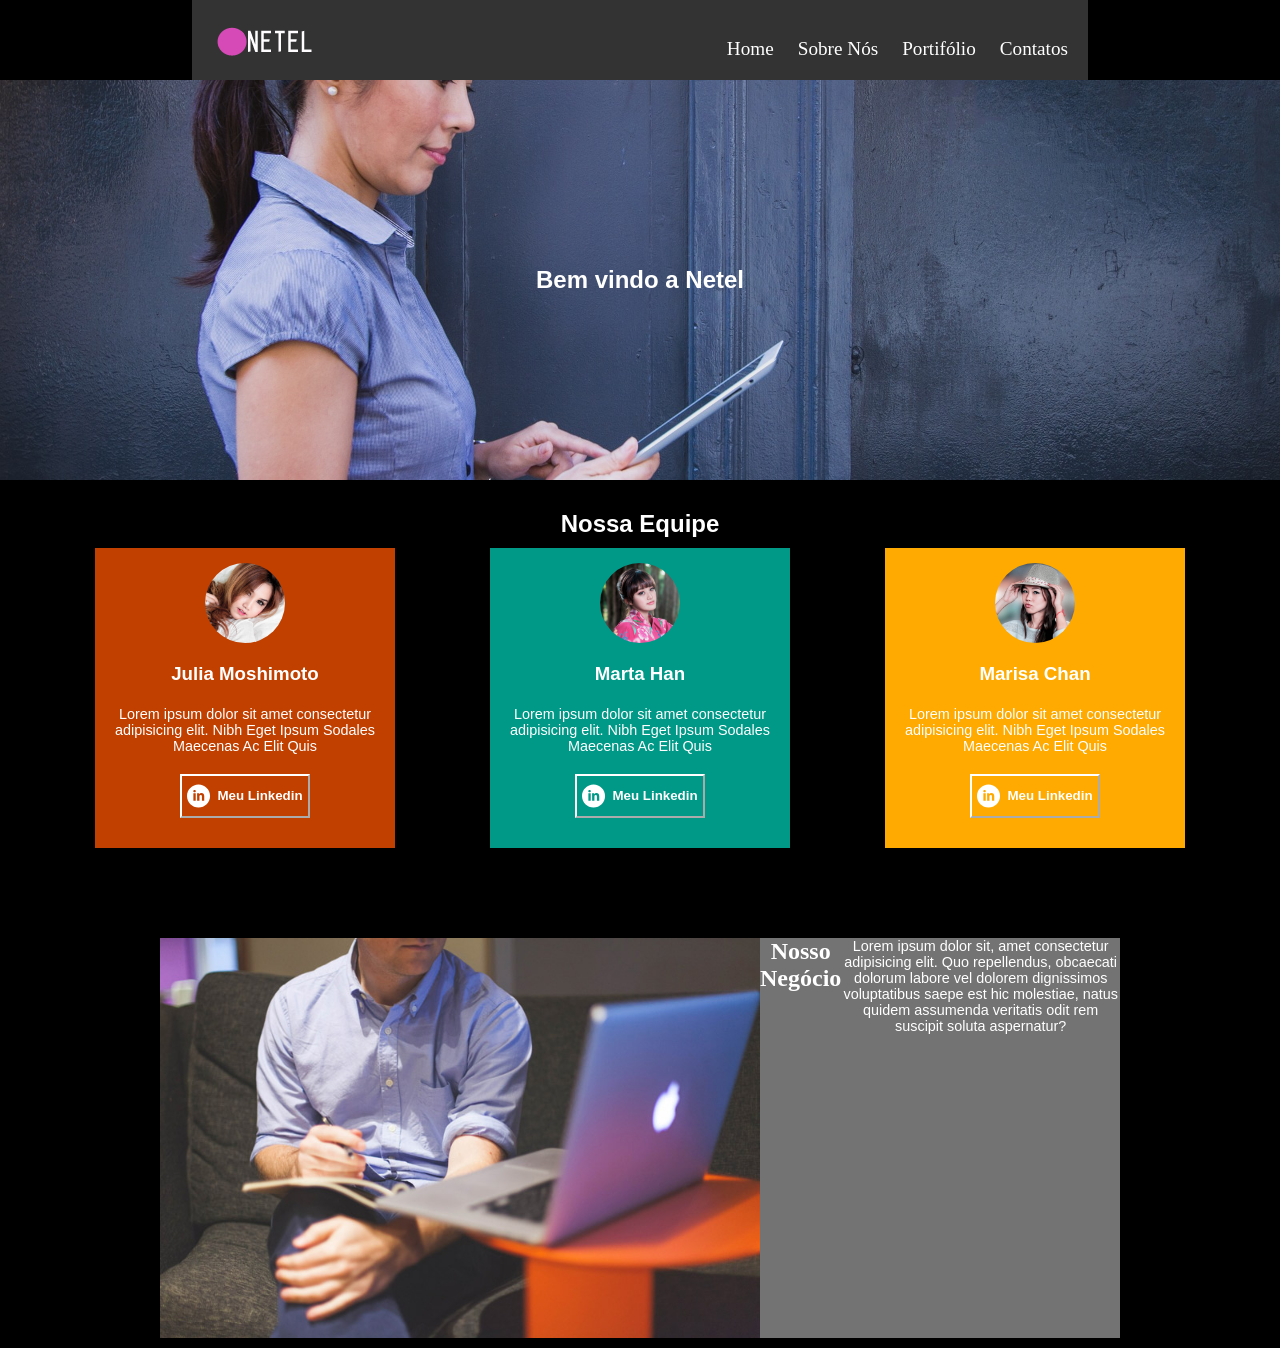
==== site-netel/index.html @ 9df89523 "primeiro commit" ====
<!DOCTYPE html>
<html lang="pt-br">
<head>
    <meta charset="UTF-8">
    <meta http-equiv="X-UA-Compatible" content="IE=edge">
    <meta name="viewport" content="width=device-width, initial-scale=1.0">
    <link rel="stylesheet" href="css/estilo.css">
    <link rel="stylesheet" href="css/all.min.css">
    <title>Netel</title>
</head>
<body>
    <nav id="topo">
        <article>
            <img src="img/logo.png" alt="Logo Netel">
            <ul>
                <li>
                    <a href="#">Home</a>
                </li>
                <li>
                    <a href="#">Sobre Nós</a>
                </li>
                <li>
                    <a href="#">Portifólio</a>
                </li>
                <li>
                    <a href="#">Contatos</a>
                </li>
            </ul>
        </article>
    </nav>
    <section id="banner">
        <h2 id="banner-titulo">Bem vindo a Netel</h2>
    </section>
    <div class="titulo-corpo-pagina">
        <h2>Nossa Equipe</h2>
    </div>
    <div>
    <article class="funcionario-1">
        <img src="img/team1.jpg" alt="Julia" id="julia">
        <h3>Julia Moshimoto</h3>
        <p>Lorem ipsum dolor sit amet consectetur adipisicing elit. Nibh Eget Ipsum Sodales Maecenas Ac Elit Quis</p>
        <button class="button-redes-sociais"><svg width="30" height="30" viewBox="0 0 650 500" fill="none" xmlns="http://www.w3.org/2000/svg">
            <path d="M250 0C111.927 0 0 111.927 0 250C0 388.073 111.927 500 250 500C388.073 500 500 388.073 500 250C500 111.927 388.073 0 250 0ZM188.802 353.62H138.177V190.703H188.802V353.62ZM163.177 170.703C147.188 170.703 136.849 159.375 136.849 145.365C136.849 131.068 147.5 120.078 163.828 120.078C180.156 120.078 190.156 131.068 190.469 145.365C190.469 159.375 180.156 170.703 163.177 170.703ZM373.698 353.62H323.073V263.333C323.073 242.318 315.729 228.047 297.422 228.047C283.438 228.047 275.13 237.708 271.458 247.005C270.104 250.313 269.766 255 269.766 259.661V353.594H219.115V242.656C219.115 222.318 218.464 205.312 217.786 190.677H261.771L264.089 213.307H265.104C271.771 202.682 288.099 187.005 315.417 187.005C348.724 187.005 373.698 209.323 373.698 257.292V353.62Z" fill="white"/>
            </svg>Meu Linkedin</button>
    </article>
    <article class="funcionario-2">
        <img src="img/team2.jpg" alt="Marta" id="marta">
        <h3>Marta Han</h3>
        <p>Lorem ipsum dolor sit amet consectetur adipisicing elit. Nibh Eget Ipsum Sodales Maecenas Ac Elit Quis</p>
        <button class="button-redes-sociais"><svg width="30" height="30" viewBox="0 0 650 500" fill="none" xmlns="http://www.w3.org/2000/svg">
            <path d="M250 0C111.927 0 0 111.927 0 250C0 388.073 111.927 500 250 500C388.073 500 500 388.073 500 250C500 111.927 388.073 0 250 0ZM188.802 353.62H138.177V190.703H188.802V353.62ZM163.177 170.703C147.188 170.703 136.849 159.375 136.849 145.365C136.849 131.068 147.5 120.078 163.828 120.078C180.156 120.078 190.156 131.068 190.469 145.365C190.469 159.375 180.156 170.703 163.177 170.703ZM373.698 353.62H323.073V263.333C323.073 242.318 315.729 228.047 297.422 228.047C283.438 228.047 275.13 237.708 271.458 247.005C270.104 250.313 269.766 255 269.766 259.661V353.594H219.115V242.656C219.115 222.318 218.464 205.312 217.786 190.677H261.771L264.089 213.307H265.104C271.771 202.682 288.099 187.005 315.417 187.005C348.724 187.005 373.698 209.323 373.698 257.292V353.62Z" fill="white"/>
            </svg>Meu Linkedin</button>
    </article>
    <article class="funcionario-3">
        <img src="img/team3.jpg" alt="Marisa" id="marisa">
        <h3>Marisa Chan</h3>
        <p>Lorem ipsum dolor sit amet consectetur adipisicing elit. Nibh Eget Ipsum Sodales Maecenas Ac Elit Quis</p>
        <button class="button-redes-sociais"><svg width="30" height="30" viewBox="0 0 650 500" fill="none" xmlns="http://www.w3.org/2000/svg">
                <path d="M250 0C111.927 0 0 111.927 0 250C0 388.073 111.927 500 250 500C388.073 500 500 388.073 500 250C500 111.927 388.073 0 250 0ZM188.802 353.62H138.177V190.703H188.802V353.62ZM163.177 170.703C147.188 170.703 136.849 159.375 136.849 145.365C136.849 131.068 147.5 120.078 163.828 120.078C180.156 120.078 190.156 131.068 190.469 145.365C190.469 159.375 180.156 170.703 163.177 170.703ZM373.698 353.62H323.073V263.333C323.073 242.318 315.729 228.047 297.422 228.047C283.438 228.047 275.13 237.708 271.458 247.005C270.104 250.313 269.766 255 269.766 259.661V353.594H219.115V242.656C219.115 222.318 218.464 205.312 217.786 190.677H261.771L264.089 213.307H265.104C271.771 202.682 288.099 187.005 315.417 187.005C348.724 187.005 373.698 209.323 373.698 257.292V353.62Z" fill="white"/>
                </svg>Meu Linkedin</button>
    </article>
    </div>
    <div>
        <div class="sobre-empresa">
            <img src="img/about.jpg" alt="Sobre" id="img-sobre">
            <h2>Nosso Negócio</h2>
            <p>Lorem ipsum dolor sit, amet consectetur adipisicing elit. Quo repellendus, obcaecati dolorum labore vel dolorem dignissimos voluptatibus saepe est hic molestiae, natus quidem assumenda veritatis odit rem suscipit soluta aspernatur?</p>
        </div>
    </div>

    <div>
        
    </div>
</body>
</html>
---- site-netel/css/estilo.css ----
*{
    box-sizing: border-box;
    margin: 0;
    padding: 0;
}

body{
    background-color: black;
}

article{
    display: flex;
    justify-content: space-between;
    align-items: end;
    width: 100%;
}

nav#topo{
    display: flex;
    justify-content: space-between;
    margin: auto;
    width: 70%;
    height: 30%;
    align-items: center;
    background-color: #333333;
    padding: 10px;
}

nav#topo ul > li {
    display: inline-block;
    padding: 10px;
}

nav#topo ul > li > a{
    display: flex;
    color: white;
    text-decoration: none;
    flex-direction: column;
    font-size: 1.2rem;
}

#banner{
    display: flex;
    background-image: url(../img/banner.jpg);
    height: 400px;
    background-position: center;
    background-size: cover;
    align-items: center;
    justify-content: center;
    color: white;
    font-family:sans-serif;
}

.titulo-corpo-pagina{
    display: flex;
    justify-content: center;
    align-items: center;
    font-family: sans-serif;
    padding-top: 20px;
}

h2{
    display: flex;
    color: white;
}

div{
    display: flex;
    justify-content: space-evenly;
    margin-top: 10px;
}

.funcionario-1{
    width: 300px;
    height: 300px;
    flex-direction: column;
    background-color: #c14000;
    display: flex;
    align-items: center;
}

.funcionario-2{
    width: 300px;
    height: 300px;
    flex-direction: column;
    background-color: #009987;
    display: flex;
    align-items: center;
}

.funcionario-3{
    width: 300px;
    height: 300px;
    flex-direction: column;
    background-color: #ffaa00;
    display: flex;
    align-items: center;
}

.funcionario-1>h3{
    display: flex;
    align-items: center;
    flex-direction: column;
    color: white;
    font-family: sans-serif;
}

.funcionario-2>h3{
    display: flex;
    align-items: center;
    flex-direction: column;
    color: white;
    font-family: sans-serif;
}

.funcionario-3>h3{
    display: flex;
    align-items: center;
    flex-direction: column;
    color: white;
    font-family: sans-serif;
}

#julia{
    align-items: center;
    margin-top: 5%;
    border-radius: 60px;
    width: 80px;
}

#marta{
    align-items: center;
    margin-top: 5%;
    border-radius: 60px;
    width: 80px;
}

#marisa{
    align-items: center;
    margin-top: 5%;
    border-radius: 60px;
    width: 80px;
}

p{
    display: flex;
    text-align: center;
    flex-direction: column;
    color: white;
    font-family: sans-serif;
    font-size: 90%;
}


.button-redes-sociais{
    display: flex;
    margin-bottom: 10%;
    outline: none;
    text-decoration: none;
    font-weight: bold;
    color: white;
    padding: 5px;
    align-items: center;
    background-color: transparent;
    border-color: white;
}

div.sobre-empresa{
    display: flex;
    margin-top: 5em;
    margin-left: 10em;
    margin-right: 10em;
    background-color: #737373;
}

.sobre-empresa>h2{
    display: flex;
    text-align: center;
    flex-direction: column;
}

.sobre-empresa>img#img-sobre{
    display: flex;
    height: 400px;
}
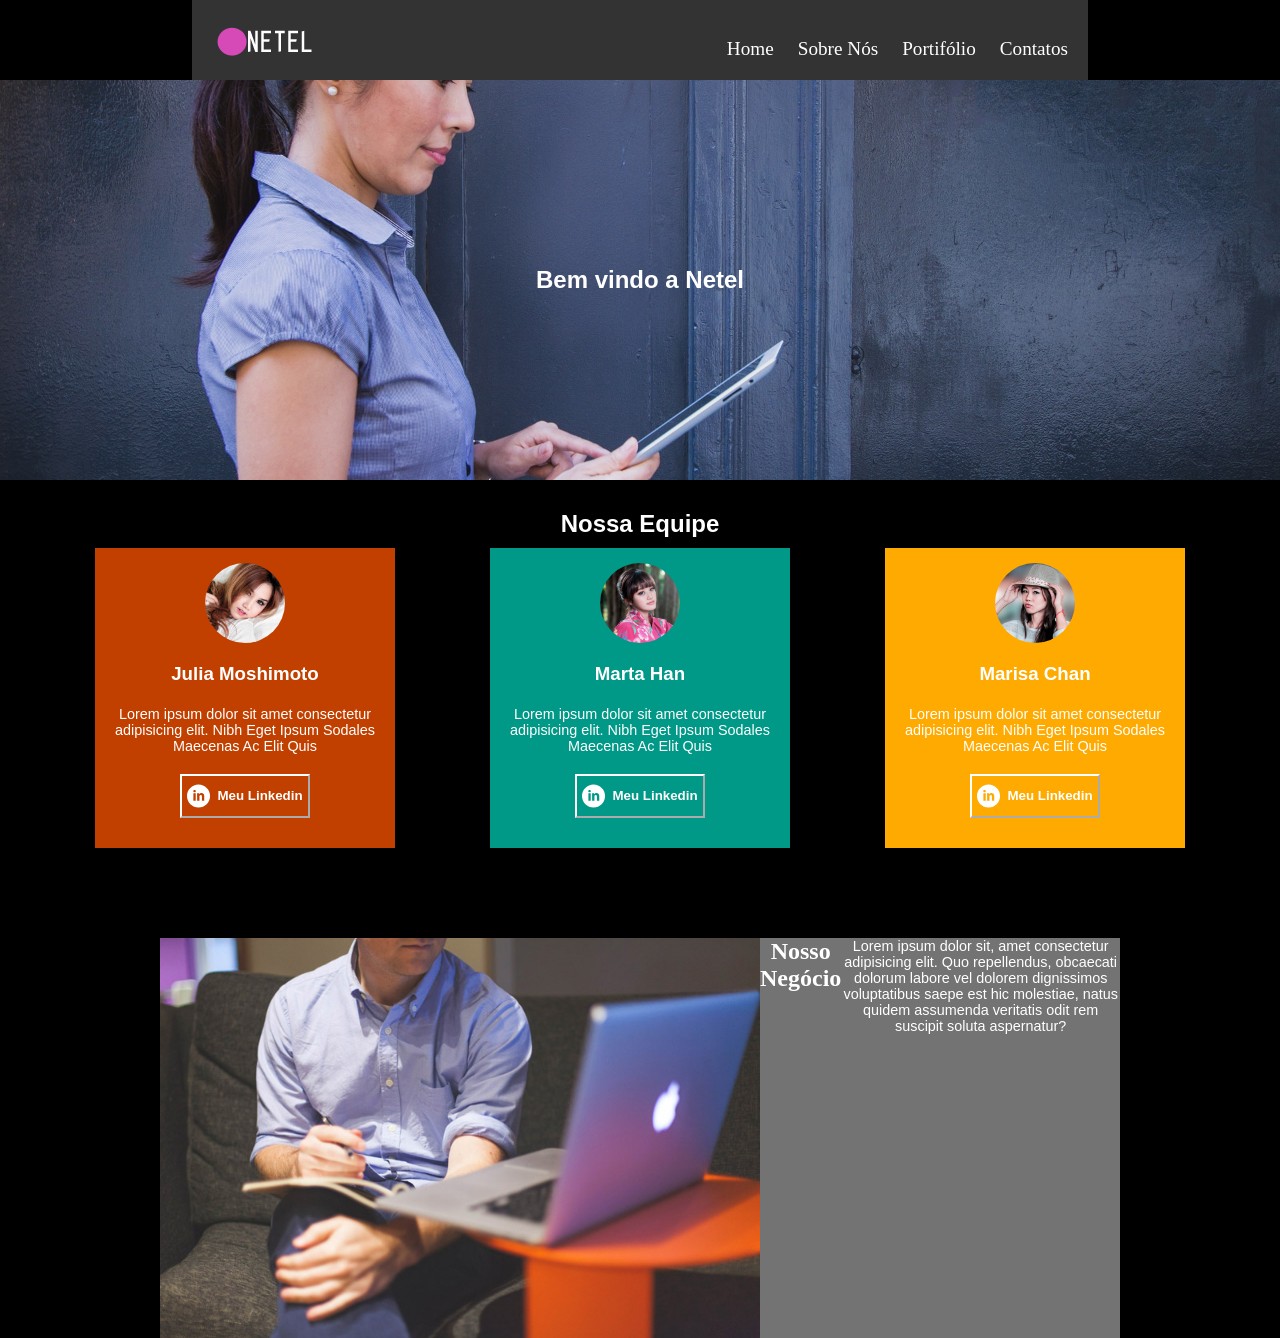
==== commit b1568b92: "alteracao teste" ====
--- a/site-netel/index.html
+++ b/site-netel/index.html
@@ -68,8 +68,6 @@
         </div>
     </div>
 
-    <div>
-        
-    </div>
+
 </body>
 </html>
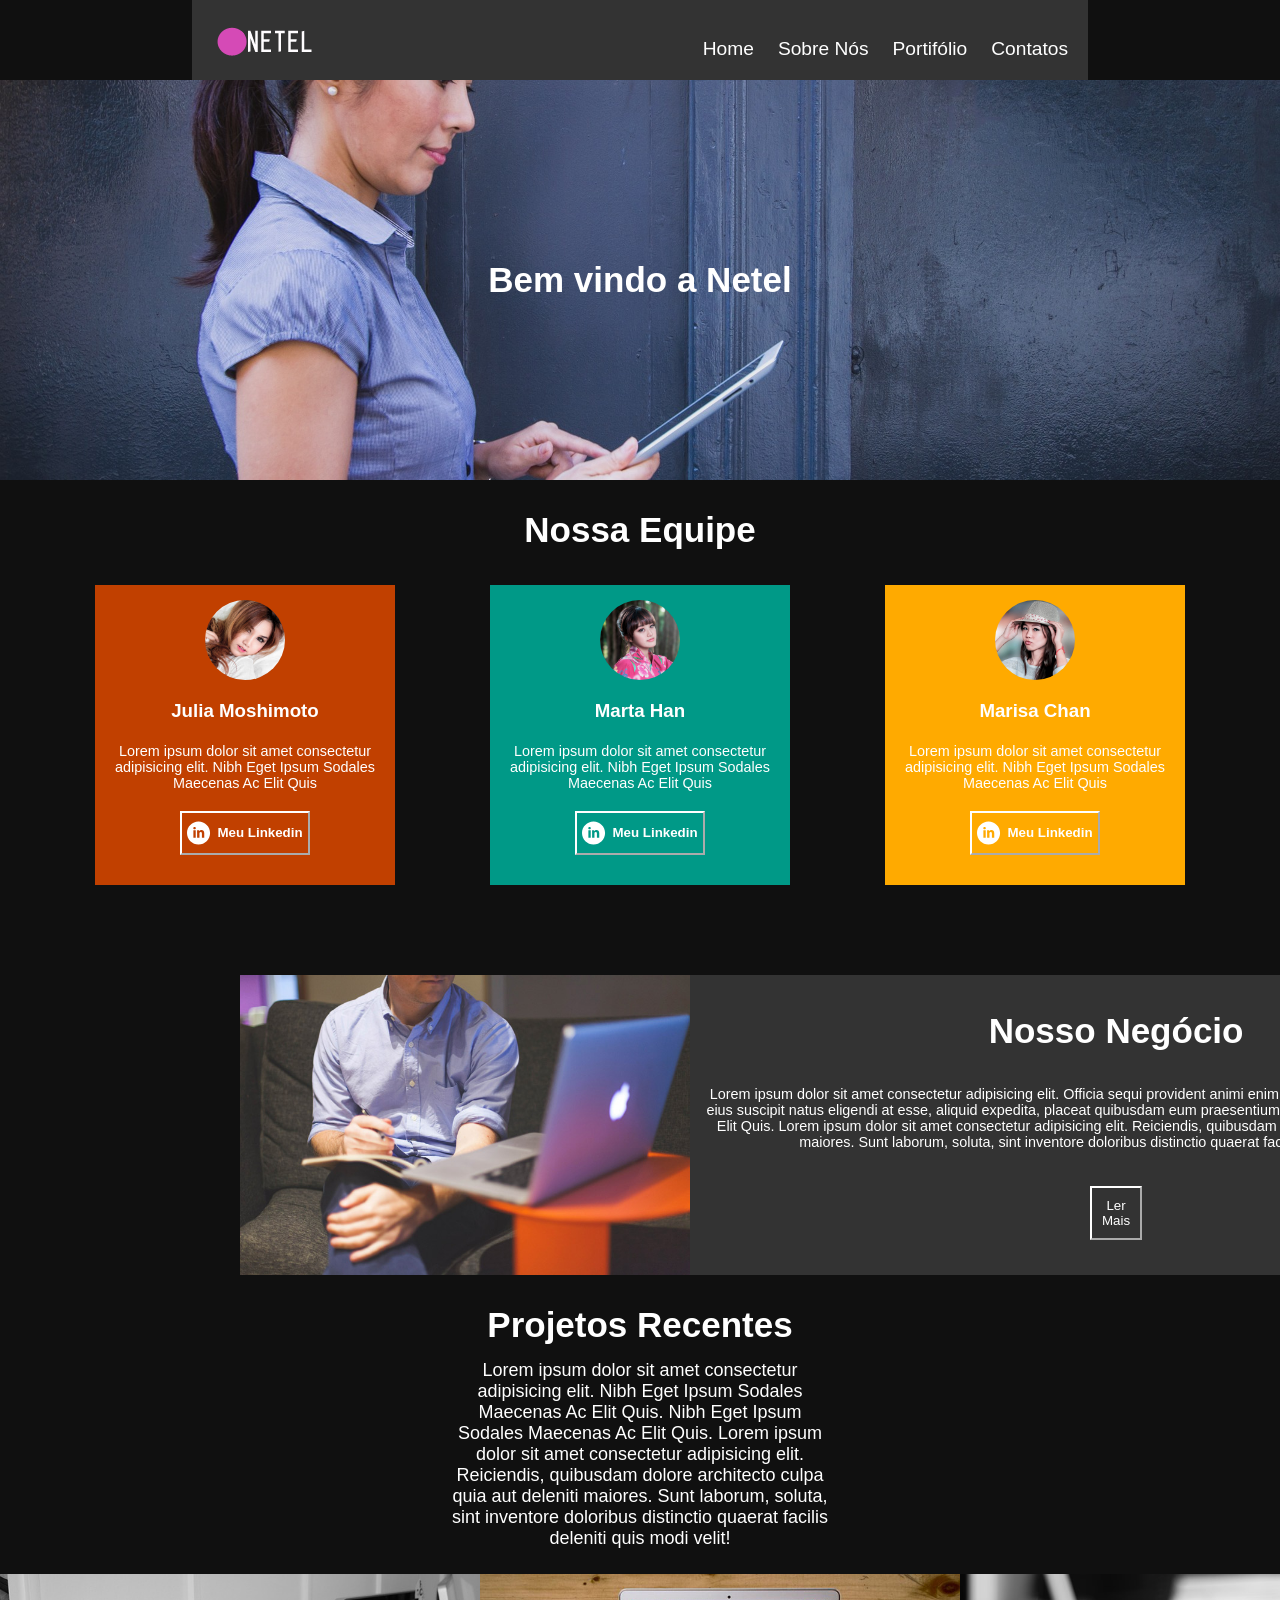
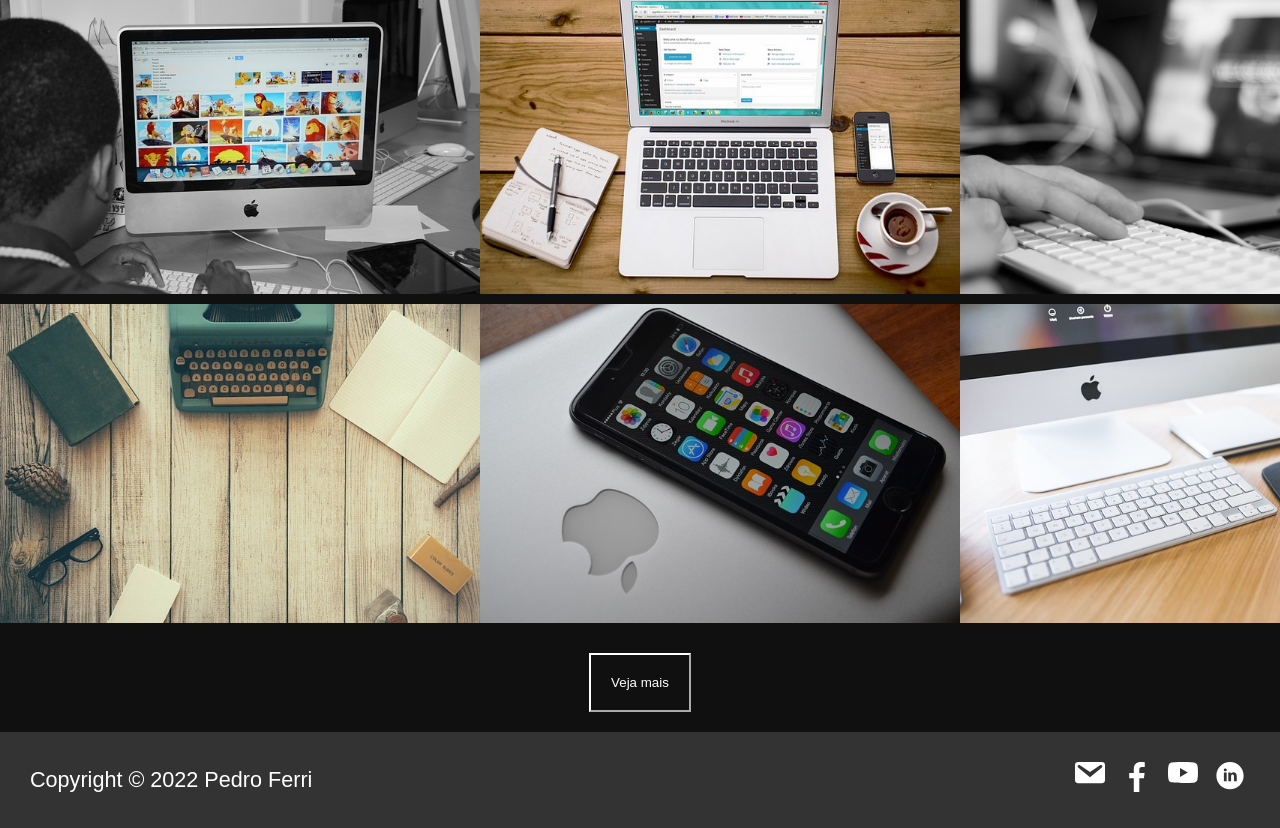
==== commit aaf676d1: "Add files via upload" ====
--- a/site-netel/index.html
+++ b/site-netel/index.html
@@ -1,73 +1,120 @@
-<!DOCTYPE html>
-<html lang="pt-br">
-<head>
-    <meta charset="UTF-8">
-    <meta http-equiv="X-UA-Compatible" content="IE=edge">
-    <meta name="viewport" content="width=device-width, initial-scale=1.0">
-    <link rel="stylesheet" href="css/estilo.css">
-    <link rel="stylesheet" href="css/all.min.css">
-    <title>Netel</title>
-</head>
-<body>
-    <nav id="topo">
-        <article>
-            <img src="img/logo.png" alt="Logo Netel">
-            <ul>
-                <li>
-                    <a href="#">Home</a>
-                </li>
-                <li>
-                    <a href="#">Sobre Nós</a>
-                </li>
-                <li>
-                    <a href="#">Portifólio</a>
-                </li>
-                <li>
-                    <a href="#">Contatos</a>
-                </li>
-            </ul>
-        </article>
-    </nav>
-    <section id="banner">
-        <h2 id="banner-titulo">Bem vindo a Netel</h2>
-    </section>
-    <div class="titulo-corpo-pagina">
-        <h2>Nossa Equipe</h2>
-    </div>
-    <div>
-    <article class="funcionario-1">
-        <img src="img/team1.jpg" alt="Julia" id="julia">
-        <h3>Julia Moshimoto</h3>
-        <p>Lorem ipsum dolor sit amet consectetur adipisicing elit. Nibh Eget Ipsum Sodales Maecenas Ac Elit Quis</p>
-        <button class="button-redes-sociais"><svg width="30" height="30" viewBox="0 0 650 500" fill="none" xmlns="http://www.w3.org/2000/svg">
-            <path d="M250 0C111.927 0 0 111.927 0 250C0 388.073 111.927 500 250 500C388.073 500 500 388.073 500 250C500 111.927 388.073 0 250 0ZM188.802 353.62H138.177V190.703H188.802V353.62ZM163.177 170.703C147.188 170.703 136.849 159.375 136.849 145.365C136.849 131.068 147.5 120.078 163.828 120.078C180.156 120.078 190.156 131.068 190.469 145.365C190.469 159.375 180.156 170.703 163.177 170.703ZM373.698 353.62H323.073V263.333C323.073 242.318 315.729 228.047 297.422 228.047C283.438 228.047 275.13 237.708 271.458 247.005C270.104 250.313 269.766 255 269.766 259.661V353.594H219.115V242.656C219.115 222.318 218.464 205.312 217.786 190.677H261.771L264.089 213.307H265.104C271.771 202.682 288.099 187.005 315.417 187.005C348.724 187.005 373.698 209.323 373.698 257.292V353.62Z" fill="white"/>
-            </svg>Meu Linkedin</button>
-    </article>
-    <article class="funcionario-2">
-        <img src="img/team2.jpg" alt="Marta" id="marta">
-        <h3>Marta Han</h3>
-        <p>Lorem ipsum dolor sit amet consectetur adipisicing elit. Nibh Eget Ipsum Sodales Maecenas Ac Elit Quis</p>
-        <button class="button-redes-sociais"><svg width="30" height="30" viewBox="0 0 650 500" fill="none" xmlns="http://www.w3.org/2000/svg">
-            <path d="M250 0C111.927 0 0 111.927 0 250C0 388.073 111.927 500 250 500C388.073 500 500 388.073 500 250C500 111.927 388.073 0 250 0ZM188.802 353.62H138.177V190.703H188.802V353.62ZM163.177 170.703C147.188 170.703 136.849 159.375 136.849 145.365C136.849 131.068 147.5 120.078 163.828 120.078C180.156 120.078 190.156 131.068 190.469 145.365C190.469 159.375 180.156 170.703 163.177 170.703ZM373.698 353.62H323.073V263.333C323.073 242.318 315.729 228.047 297.422 228.047C283.438 228.047 275.13 237.708 271.458 247.005C270.104 250.313 269.766 255 269.766 259.661V353.594H219.115V242.656C219.115 222.318 218.464 205.312 217.786 190.677H261.771L264.089 213.307H265.104C271.771 202.682 288.099 187.005 315.417 187.005C348.724 187.005 373.698 209.323 373.698 257.292V353.62Z" fill="white"/>
-            </svg>Meu Linkedin</button>
-    </article>
-    <article class="funcionario-3">
-        <img src="img/team3.jpg" alt="Marisa" id="marisa">
-        <h3>Marisa Chan</h3>
-        <p>Lorem ipsum dolor sit amet consectetur adipisicing elit. Nibh Eget Ipsum Sodales Maecenas Ac Elit Quis</p>
-        <button class="button-redes-sociais"><svg width="30" height="30" viewBox="0 0 650 500" fill="none" xmlns="http://www.w3.org/2000/svg">
-                <path d="M250 0C111.927 0 0 111.927 0 250C0 388.073 111.927 500 250 500C388.073 500 500 388.073 500 250C500 111.927 388.073 0 250 0ZM188.802 353.62H138.177V190.703H188.802V353.62ZM163.177 170.703C147.188 170.703 136.849 159.375 136.849 145.365C136.849 131.068 147.5 120.078 163.828 120.078C180.156 120.078 190.156 131.068 190.469 145.365C190.469 159.375 180.156 170.703 163.177 170.703ZM373.698 353.62H323.073V263.333C323.073 242.318 315.729 228.047 297.422 228.047C283.438 228.047 275.13 237.708 271.458 247.005C270.104 250.313 269.766 255 269.766 259.661V353.594H219.115V242.656C219.115 222.318 218.464 205.312 217.786 190.677H261.771L264.089 213.307H265.104C271.771 202.682 288.099 187.005 315.417 187.005C348.724 187.005 373.698 209.323 373.698 257.292V353.62Z" fill="white"/>
-                </svg>Meu Linkedin</button>
-    </article>
-    </div>
-    <div>
-        <div class="sobre-empresa">
-            <img src="img/about.jpg" alt="Sobre" id="img-sobre">
-            <h2>Nosso Negócio</h2>
-            <p>Lorem ipsum dolor sit, amet consectetur adipisicing elit. Quo repellendus, obcaecati dolorum labore vel dolorem dignissimos voluptatibus saepe est hic molestiae, natus quidem assumenda veritatis odit rem suscipit soluta aspernatur?</p>
-        </div>
-    </div>
-
-
-</body>
+<!DOCTYPE html>
+<html lang="pt-br">
+<head>
+    <meta charset="UTF-8">
+    <meta http-equiv="X-UA-Compatible" content="IE=edge">
+    <meta name="viewport" content="width=device-width, initial-scale=1.0">
+    <link rel="stylesheet" href="css/estilo.css">
+    <link rel="stylesheet" href="css/all.min.css">
+    <title>Netel</title>
+</head>
+<body>
+    <nav id="topo">
+        <article>
+            <img src="img/logo.png" alt="Logo Netel">
+            <ul>
+                <li>
+                    <a href="#">Home</a>
+                </li>
+                <li>
+                    <a href="#">Sobre Nós</a>
+                </li>
+                <li>
+                    <a href="#">Portifólio</a>
+                </li>
+                <li>
+                    <a href="#">Contatos</a>
+                </li>
+            </ul>
+        </article>
+    </nav>
+    <section id="banner">
+        <h2 id="banner-titulo">Bem vindo a Netel</h2>
+    </section>
+    <div class="titulo-corpo-pagina">
+        <h2>Nossa Equipe</h2>
+    </div>
+    <div>
+    <article class="funcionario-1">
+        <img src="img/team1.jpg" alt="Julia" id="julia">
+        <h3>Julia Moshimoto</h3>
+        <p>Lorem ipsum dolor sit amet consectetur adipisicing elit. Nibh Eget Ipsum Sodales Maecenas Ac Elit Quis</p>
+        <button class="button-redes-sociais"><svg width="30" height="30" viewBox="0 0 650 500" fill="none" xmlns="http://www.w3.org/2000/svg">
+            <path d="M250 0C111.927 0 0 111.927 0 250C0 388.073 111.927 500 250 500C388.073 500 500 388.073 500 250C500 111.927 388.073 0 250 0ZM188.802 353.62H138.177V190.703H188.802V353.62ZM163.177 170.703C147.188 170.703 136.849 159.375 136.849 145.365C136.849 131.068 147.5 120.078 163.828 120.078C180.156 120.078 190.156 131.068 190.469 145.365C190.469 159.375 180.156 170.703 163.177 170.703ZM373.698 353.62H323.073V263.333C323.073 242.318 315.729 228.047 297.422 228.047C283.438 228.047 275.13 237.708 271.458 247.005C270.104 250.313 269.766 255 269.766 259.661V353.594H219.115V242.656C219.115 222.318 218.464 205.312 217.786 190.677H261.771L264.089 213.307H265.104C271.771 202.682 288.099 187.005 315.417 187.005C348.724 187.005 373.698 209.323 373.698 257.292V353.62Z" fill="white"/>
+            </svg>Meu Linkedin</button>
+    </article>
+    <article class="funcionario-2">
+        <img src="img/team2.jpg" alt="Marta" id="marta">
+        <h3>Marta Han</h3>
+        <p>Lorem ipsum dolor sit amet consectetur adipisicing elit. Nibh Eget Ipsum Sodales Maecenas Ac Elit Quis</p>
+        <button class="button-redes-sociais"><svg width="30" height="30" viewBox="0 0 650 500" fill="none" xmlns="http://www.w3.org/2000/svg">
+            <path d="M250 0C111.927 0 0 111.927 0 250C0 388.073 111.927 500 250 500C388.073 500 500 388.073 500 250C500 111.927 388.073 0 250 0ZM188.802 353.62H138.177V190.703H188.802V353.62ZM163.177 170.703C147.188 170.703 136.849 159.375 136.849 145.365C136.849 131.068 147.5 120.078 163.828 120.078C180.156 120.078 190.156 131.068 190.469 145.365C190.469 159.375 180.156 170.703 163.177 170.703ZM373.698 353.62H323.073V263.333C323.073 242.318 315.729 228.047 297.422 228.047C283.438 228.047 275.13 237.708 271.458 247.005C270.104 250.313 269.766 255 269.766 259.661V353.594H219.115V242.656C219.115 222.318 218.464 205.312 217.786 190.677H261.771L264.089 213.307H265.104C271.771 202.682 288.099 187.005 315.417 187.005C348.724 187.005 373.698 209.323 373.698 257.292V353.62Z" fill="white"/>
+            </svg>Meu Linkedin</button>
+    </article>
+    <article class="funcionario-3">
+        <img src="img/team3.jpg" alt="Marisa" id="marisa">
+        <h3>Marisa Chan</h3>
+        <p>Lorem ipsum dolor sit amet consectetur adipisicing elit. Nibh Eget Ipsum Sodales Maecenas Ac Elit Quis</p>
+        <button class="button-redes-sociais"><svg width="30" height="30" viewBox="0 0 650 500" fill="none" xmlns="http://www.w3.org/2000/svg">
+                <path d="M250 0C111.927 0 0 111.927 0 250C0 388.073 111.927 500 250 500C388.073 500 500 388.073 500 250C500 111.927 388.073 0 250 0ZM188.802 353.62H138.177V190.703H188.802V353.62ZM163.177 170.703C147.188 170.703 136.849 159.375 136.849 145.365C136.849 131.068 147.5 120.078 163.828 120.078C180.156 120.078 190.156 131.068 190.469 145.365C190.469 159.375 180.156 170.703 163.177 170.703ZM373.698 353.62H323.073V263.333C323.073 242.318 315.729 228.047 297.422 228.047C283.438 228.047 275.13 237.708 271.458 247.005C270.104 250.313 269.766 255 269.766 259.661V353.594H219.115V242.656C219.115 222.318 218.464 205.312 217.786 190.677H261.771L264.089 213.307H265.104C271.771 202.682 288.099 187.005 315.417 187.005C348.724 187.005 373.698 209.323 373.698 257.292V353.62Z" fill="white"/>
+                </svg>Meu Linkedin</button>
+    </article>
+    </div>
+    <div>
+        <img src="img/about.jpg" alt="Sobre" id="img-sobre">
+        <div class="sobre-empresa">
+            <h2>Nosso Negócio</h2>
+            <p>Lorem ipsum dolor sit amet consectetur adipisicing elit. Officia sequi provident animi enim veniam? Unde laudantium, dolorum sed eius suscipit natus eligendi at esse, aliquid expedita, placeat quibusdam eum praesentium.
+                Nibh Eget Ipsum Sodales Maecenas Ac Elit Quis. Lorem ipsum dolor sit amet consectetur adipisicing elit. Reiciendis, quibusdam dolore architecto culpa quia aut deleniti maiores. Sunt laborum, soluta, sint inventore doloribus distinctio quaerat facilis deleniti quis modi velit!
+            </p>
+            <button class="button-ler-mais">Ler Mais</button>
+        </div>
+    </div>
+    <div class="projetos-recentes">
+        <h2>Projetos Recentes</h2>
+        <p>Lorem ipsum dolor sit amet consectetur adipisicing elit. Nibh Eget Ipsum Sodales Maecenas Ac Elit Quis.
+            Nibh Eget Ipsum Sodales Maecenas Ac Elit Quis. Lorem ipsum dolor sit amet consectetur adipisicing elit. Reiciendis, quibusdam dolore architecto culpa quia aut deleniti maiores. Sunt laborum, soluta, sint inventore doloribus distinctio quaerat facilis deleniti quis modi velit!
+        </p>
+    </div>
+    <section class="column-imagens">
+    <div>
+        <img src="img/portfolio1.jpg" alt="Portifólio 1">
+        <img src="img/portfolio2.jpg" alt="Portifólio 2">
+        <img src="img/portfolio3.jpg" alt="Portifólio 3">
+    </div>
+    <div>
+        <img src="img/portfolio4.jpg" alt="Portifólio 4">
+        <img src="img/portfolio5.jpg" alt="Portifólio 5">
+        <img src="img/portfolio6.jpg" alt="Portifólio 6">
+    </div>
+    </section>
+    <div>
+        <button class="button-veja-mais">Veja mais</button>
+    </div>
+        <footer>
+            <p>Copyright © 2022 Pedro Ferri</p>
+        <ul>
+            <li>
+                <a href="#"><svg width="30" height="30" viewBox="0 0 500 500" fill="none" xmlns="http://www.w3.org/2000/svg">
+                <path d="M55.2616 0H444.738C481.482 0 500 17.3427 500 52.6161V300.118C500 335.097 481.482 352.734 444.738 352.734H55.2616C18.5185 352.734 0 335.097 0 300.118V52.6161C0 17.3427 18.5185 0 55.2616 0ZM249.853 252.792L447.972 90.241C455.026 84.3621 460.611 70.8407 451.793 58.7889C443.269 46.7372 427.69 46.4433 417.402 53.7919L249.853 167.255L82.5985 53.7919C72.3104 46.4433 56.7313 46.7372 48.2069 58.7889C39.3886 70.8407 44.9735 84.3621 52.0282 90.241L249.853 252.792Z" fill="white"/>
+                </svg></a>
+            </li>
+            <li>
+                <a href="#"><svg width="30" height="30" viewBox="0 0 260 500" fill="none" xmlns="http://www.w3.org/2000/svg">
+                <path d="M168.499 500V272.297H245.316L256.735 183.145H168.499V126.358C168.499 100.632 175.667 83.0178 212.589 83.0178H259.374V3.53304C236.611 1.09351 213.729 -0.0844026 190.836 0.0046998C122.936 0.0046998 76.3176 41.4557 76.3176 117.551V182.978H0V272.131H76.4843V500H168.499Z" fill="white"/>
+                </svg></a>
+            </li>
+            <li>
+                <a href="#"><svg width="30" height="30" viewBox="0 0 500 500" fill="none" xmlns="http://www.w3.org/2000/svg">
+                <path d="M489.829 55.0598C486.983 44.4978 481.422 34.8655 473.699 27.1218C465.976 19.378 456.361 13.7928 445.81 10.9221C406.687 0.175136 250.173 0.00018986 250.173 0.00018986C250.173 0.00018986 93.6838 -0.174766 54.5365 10.0974C43.992 13.1002 34.3962 18.7644 26.6703 26.5461C18.9444 34.3279 13.3477 43.9659 10.4177 54.535C0.0999705 93.674 3.66027e-05 174.851 3.66027e-05 174.851C3.66027e-05 174.851 -0.0998923 256.428 10.1429 295.168C15.8888 316.587 32.7519 333.507 54.1867 339.28C93.7088 350.027 249.798 350.202 249.798 350.202C249.798 350.202 406.313 350.377 445.435 340.13C455.99 337.264 465.614 331.692 473.356 323.964C481.099 316.236 486.69 306.62 489.579 296.067C499.921 256.953 499.996 175.801 499.996 175.801C499.996 175.801 500.496 94.1989 489.829 55.0598ZM200.108 250.055L200.233 100.097L330.316 175.201L200.108 250.055Z" fill="white"/>
+                </svg></a>
+            </li>
+            <li>
+                <a href="#"><svg width="30" height="30" viewBox="0 0 500 550" fill="none" xmlns="http://www.w3.org/2000/svg">
+                    <path d="M250 0C111.927 0 0 111.927 0 250C0 388.073 111.927 500 250 500C388.073 500 500 388.073 500 250C500 111.927 388.073 0 250 0ZM188.802 353.62H138.177V190.703H188.802V353.62ZM163.177 170.703C147.188 170.703 136.849 159.375 136.849 145.365C136.849 131.068 147.5 120.078 163.828 120.078C180.156 120.078 190.156 131.068 190.469 145.365C190.469 159.375 180.156 170.703 163.177 170.703ZM373.698 353.62H323.073V263.333C323.073 242.318 315.729 228.047 297.422 228.047C283.438 228.047 275.13 237.708 271.458 247.005C270.104 250.313 269.766 255 269.766 259.661V353.594H219.115V242.656C219.115 222.318 218.464 205.312 217.786 190.677H261.771L264.089 213.307H265.104C271.771 202.682 288.099 187.005 315.417 187.005C348.724 187.005 373.698 209.323 373.698 257.292V353.62Z" fill="white"/>
+                    </svg></a>
+            </li>
+        </ul>
+        </footer>
+</body>
 </html>
--- a/site-netel/css/estilo.css
+++ b/site-netel/css/estilo.css
@@ -1,186 +1,247 @@
-*{
-    box-sizing: border-box;
-    margin: 0;
-    padding: 0;
-}
-
-body{
-    background-color: black;
-}
-
-article{
-    display: flex;
-    justify-content: space-between;
-    align-items: end;
-    width: 100%;
-}
-
-nav#topo{
-    display: flex;
-    justify-content: space-between;
-    margin: auto;
-    width: 70%;
-    height: 30%;
-    align-items: center;
-    background-color: #333333;
-    padding: 10px;
-}
-
-nav#topo ul > li {
-    display: inline-block;
-    padding: 10px;
-}
-
-nav#topo ul > li > a{
-    display: flex;
-    color: white;
-    text-decoration: none;
-    flex-direction: column;
-    font-size: 1.2rem;
-}
-
-#banner{
-    display: flex;
-    background-image: url(../img/banner.jpg);
-    height: 400px;
-    background-position: center;
-    background-size: cover;
-    align-items: center;
-    justify-content: center;
-    color: white;
-    font-family:sans-serif;
-}
-
-.titulo-corpo-pagina{
-    display: flex;
-    justify-content: center;
-    align-items: center;
-    font-family: sans-serif;
-    padding-top: 20px;
-}
-
-h2{
-    display: flex;
-    color: white;
-}
-
-div{
-    display: flex;
-    justify-content: space-evenly;
-    margin-top: 10px;
-}
-
-.funcionario-1{
-    width: 300px;
-    height: 300px;
-    flex-direction: column;
-    background-color: #c14000;
-    display: flex;
-    align-items: center;
-}
-
-.funcionario-2{
-    width: 300px;
-    height: 300px;
-    flex-direction: column;
-    background-color: #009987;
-    display: flex;
-    align-items: center;
-}
-
-.funcionario-3{
-    width: 300px;
-    height: 300px;
-    flex-direction: column;
-    background-color: #ffaa00;
-    display: flex;
-    align-items: center;
-}
-
-.funcionario-1>h3{
-    display: flex;
-    align-items: center;
-    flex-direction: column;
-    color: white;
-    font-family: sans-serif;
-}
-
-.funcionario-2>h3{
-    display: flex;
-    align-items: center;
-    flex-direction: column;
-    color: white;
-    font-family: sans-serif;
-}
-
-.funcionario-3>h3{
-    display: flex;
-    align-items: center;
-    flex-direction: column;
-    color: white;
-    font-family: sans-serif;
-}
-
-#julia{
-    align-items: center;
-    margin-top: 5%;
-    border-radius: 60px;
-    width: 80px;
-}
-
-#marta{
-    align-items: center;
-    margin-top: 5%;
-    border-radius: 60px;
-    width: 80px;
-}
-
-#marisa{
-    align-items: center;
-    margin-top: 5%;
-    border-radius: 60px;
-    width: 80px;
-}
-
-p{
-    display: flex;
-    text-align: center;
-    flex-direction: column;
-    color: white;
-    font-family: sans-serif;
-    font-size: 90%;
-}
-
-
-.button-redes-sociais{
-    display: flex;
-    margin-bottom: 10%;
-    outline: none;
-    text-decoration: none;
-    font-weight: bold;
-    color: white;
-    padding: 5px;
-    align-items: center;
-    background-color: transparent;
-    border-color: white;
-}
-
-div.sobre-empresa{
-    display: flex;
-    margin-top: 5em;
-    margin-left: 10em;
-    margin-right: 10em;
-    background-color: #737373;
-}
-
-.sobre-empresa>h2{
-    display: flex;
-    text-align: center;
-    flex-direction: column;
-}
-
-.sobre-empresa>img#img-sobre{
-    display: flex;
-    height: 400px;
-}
-
+*{
+    box-sizing: border-box;
+    margin: 0;
+    padding: 0;
+}
+
+body{
+    background-color: #101010;
+}
+
+article{
+    display: flex;
+    justify-content: space-between;
+    align-items: end;
+    width: 100%;
+}
+
+nav#topo{
+    display: flex;
+    justify-content: space-between;
+    margin: auto;
+    width: 70%;
+    height: 30%;
+    align-items: center;
+    background-color: #333333;
+    padding: 10px;
+}
+
+nav#topo ul > li {
+    display: inline-block;
+    padding: 10px;
+}
+
+nav#topo ul > li > a{
+    display: flex;
+    color: white;
+    font-family: sans-serif;
+    text-decoration: none;
+    flex-direction: column;
+    font-size: 1.2rem;
+}
+
+#banner{
+    display: flex;
+    background-image: url(../img/banner.jpg);
+    height: 400px;
+    background-position: center;
+    background-size: cover;
+    align-items: center;
+    justify-content: center;
+    color: white;
+    font-family:sans-serif;
+}
+
+.titulo-corpo-pagina{
+    display: flex;
+    justify-content: center;
+    align-items: center;
+    font-family: sans-serif;
+    padding-top: 20px;
+    padding-bottom: 25px;
+}
+
+h2{
+    display: flex;
+    align-items: center;
+    flex-direction: column;
+    font-family: sans-serif;
+    font-size: 35px;
+    color: white;
+}
+
+div{
+    display: flex;
+    justify-content: space-evenly;
+    margin-top: 10px;
+}
+
+.funcionario-1{
+    width: 300px;
+    height: 300px;
+    flex-direction: column;
+    background-color: #c14000;
+    display: flex;
+    align-items: center;
+}
+
+.funcionario-2{
+    width: 300px;
+    height: 300px;
+    flex-direction: column;
+    background-color: #009987;
+    display: flex;
+    align-items: center;
+}
+
+.funcionario-3{
+    width: 300px;
+    height: 300px;
+    flex-direction: column;
+    background-color: #ffaa00;
+    display: flex;
+    align-items: center;
+}
+
+.funcionario-1>h3{
+    display: flex;
+    align-items: center;
+    flex-direction: column;
+    color: white;
+    font-family: sans-serif;
+}
+
+.funcionario-2>h3{
+    display: flex;
+    align-items: center;
+    flex-direction: column;
+    color: white;
+    font-family: sans-serif;
+}
+
+.funcionario-3>h3{
+    display: flex;
+    align-items: center;
+    flex-direction: column;
+    color: white;
+    font-family: sans-serif;
+}
+
+#julia{
+    align-items: center;
+    margin-top: 5%;
+    border-radius: 60px;
+    width: 80px;
+}
+
+#marta{
+    align-items: center;
+    margin-top: 5%;
+    border-radius: 60px;
+    width: 80px;
+}
+
+#marisa{
+    align-items: center;
+    margin-top: 5%;
+    border-radius: 60px;
+    width: 80px;
+}
+
+p{
+    display: flex;
+    text-align: center;
+    color: white;
+    font-family: sans-serif;
+    font-size: 90%;
+}
+
+
+.button-redes-sociais{
+    display: flex;
+    margin-bottom: 10%;
+    outline: none;
+    text-decoration: none;
+    font-weight: bold;
+    color: white;
+    padding: 5px;
+    align-items: center;
+    background-color: transparent;
+    border-color: white;
+}
+
+div.sobre-empresa{
+    display: flex;
+    margin-top: 5em;
+    margin-right: 15em;
+    flex-direction: column;
+    background-color: #333333;
+}
+
+div.sobre-empresa>p{
+    margin-left: 15px;
+    font-style: bold;
+}
+
+div.projetos-recentes{
+    padding-top: 20px;
+    flex-direction: column;
+}
+
+img#img-sobre{
+    display: flex;
+    justify-content: space-between;
+    height: 300px;
+    margin-top: 5em;
+    margin-left: 15em;
+}
+
+.button-ler-mais{
+    text-decoration: none;
+    background-color: transparent;
+    color: white;
+    border-color: white;
+    padding: 10px;
+    margin-left: 30em;
+    margin-right: 30em;
+}
+
+div.projetos-recentes>p{
+    padding-top: 15px;
+    font-size: 18px;
+    margin-left: 25em;
+    margin-right: 25em;
+    flex-direction: column;
+    font-style: bold;
+    padding-bottom: 15px;
+}
+
+section.column-imagens>div>img{
+    width: 30em;
+}
+
+.button-veja-mais{
+    text-decoration: none;
+    background-color: transparent;
+    color: white;
+    border-color: white;
+    padding: 20px;
+    margin: 20px;
+}
+
+footer{
+    display: flex;
+    background-color: #333333;
+    color: white;
+    font-family: sans-serif;
+    justify-content: space-between;
+    font-size: 1.5em;
+    align-items: center;
+    padding: 30px;
+}
+
+footer>ul>li{
+    display: inline;
+    padding: 5px;
+}
+
